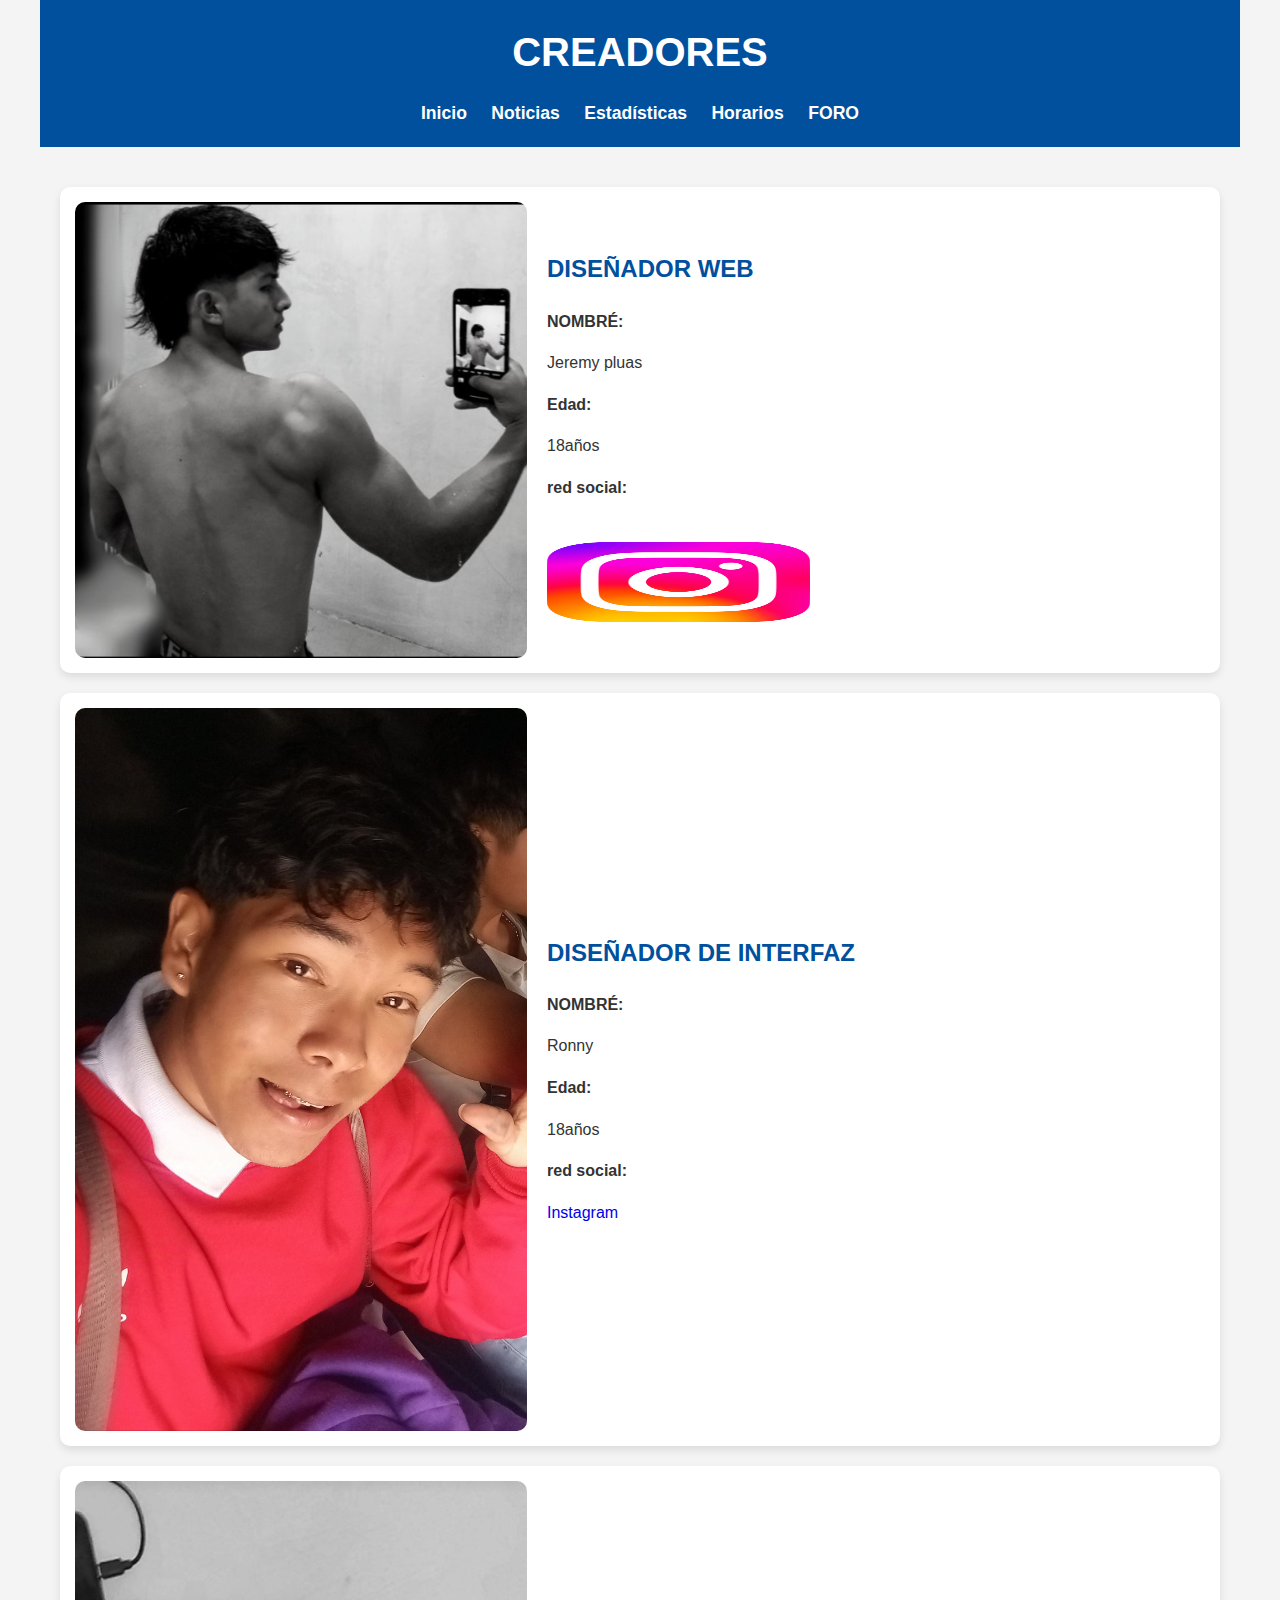
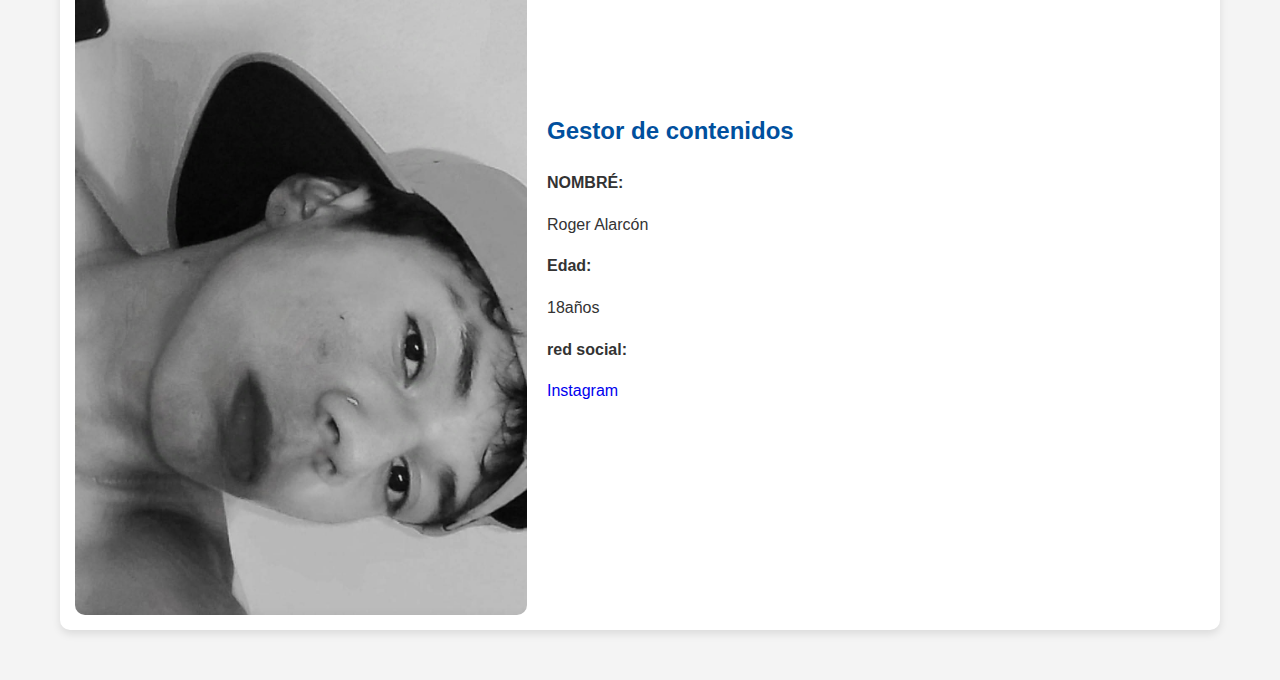
==== Desarrolladores de ma página.html @ 860e0321 "Update Desarrolladores de ma página.html" ====
<!DOCTYPE html>
<html lang="es">
<head>
    <meta charset="UTF-8">
    <meta name="viewport" content="width=device-width, initial-scale=1.0">
    <title>Fútbol Total</title>
    <link rel="stylesheet" href="/Diseño.css">
</head>
<style>
  
  
  a{
    

 
 text-decoration:none;
   
    
    
  }
  .h1{
     font-size: 35px;
    
    
  }
 
 .intro{
   
   
   
   text-align: center;
 }
 
 
 main {
    max-width: 1200px;
    margin: 20px auto;
    padding: 10px;
}

.bloque {
    display: flex;
    align-items: center;
    margin-bottom: 20px;
    background: white;
    border-radius: 10px;
    padding: 15px;
    box-shadow: 0 4px 8px rgba(0, 0, 0, 0.1);
}

.bloque img {
    width: 40%;
    border-radius: 10px;
    margin-right: 20px;
}

.bloque .texto {
    flex: 1;
}

.bloque.alternar {
    flex-direction: row-reverse;
}

.bloque.alternar img {
    margin-left: 20px;
    margin-right: 0;
}


    .insta{ 
height:80px;
    width:10%;

    }
 
 .logo{


  transition: 2s;
  max-width: 7rem;
  color: black;
  



   
   
   
   
 }  
 
 header{
   
   
 }

</style>
<body>
    <header>
   
        <h1>CREADORES</h1>
        <nav>
             <a href="/index.html">Inicio</a>
            
            <a href="/noticias.html">Noticias</a>
            <a href="/estadísticas.html">Estadísticas</a>
            <a href="/horarios.html">Horarios</a>
            
              <a href="/Inicio.html">FORO</a>
            
                       
            
      
          
        </header> 
        
      
      <main>  
      <section class="bloque">
        
      
     <img src="/JEREMY PLUAS.jpg" alt="Imagen 1">
            <div class="texto">
                <h2>DISEÑADOR WEB</h2>
              <strong> <p>NOMBRÉ:</p></strong> Jeremy pluas <br>
                  
         <strong> <p>Edad:</p></strong> 18años<br>
                   
     <strong> <p>red social:</p></strong> <br>
                <a href="https://www.instagram.com/pluas.5?igsh=MWh2bTd3OTM3djVtdQ=="><img src="insta.png" class="insta" alt=""></a>
                  
      
            
            
            </section>

            
                 <section class="bloque">
        

     <img src="/Ronny.jpg" alt="Imagen 3">
            <div class="texto">
                <h2>DISEÑADOR DE INTERFAZ</h2>
              <strong> <p>NOMBRÉ:</p></strong> Ronny <br>
                  
         <strong> <p>Edad:</p></strong> 18años<br>
                   
     <strong> <p>red social:</p></strong>  <a href="#">Instagram</a>
                  
   
      
            
            
            </section>
            
                          <section class="bloque">
        

     <img src="/ROGGER ALARCÓN.jpg" alt="Imagen 3">
            <div class="texto">
              <h2>Gestor de contenidos</h2>
                             <strong> <p>NOMBRÉ:</p></strong> Roger Alarcón<br>
                  
         <strong> <p>Edad:</p></strong> 18años<br>
                   
     <strong> <p>red social:</p></strong>  <a href="https://www.instagram.com/rogger.a.d?igsh=MWhhYm53NGUzamRv">Instagram</a>
                  
      
            
            
            </section>
             
            
              
   </main>
   

        </nav>
  

    
</section>


    
</body>


</html>
---- Diseño.css ----
/* styles.css */
body {
    font-family: Arial, sans-serif;
    margin: 0;
    padding: 0;
    line-height: 1.6;
    background-color: #f4f4f4;
    color: #333;
}

header {
    background-color: #00509e;
    color: white;
    padding: 10px 20px;
    text-align: center;
}

header nav a {
    color: white;
    margin: 0 10px;
    text-decoration: none;
    font-weight: bold;
}

header nav a:hover {
    text-decoration: underline;
}

section {
    padding: 20px;
    margin: 10px;
    background: white;
    border-radius: 5px;
    box-shadow: 0 2px 5px rgba(0, 0, 0, 0.1);
}

h2{
    color: #00509e;
}

footer {
    text-align: center;
    padding: 10px;
    background: #333;
    color: white;
    margin-top: 20px;
}

/* Estilos generales */
body {
  font-family: Arial, sans-serif;
  margin: 0;
  padding: 0;
  background: #f4f4f4;
}

/* Encabezado */
header {
  background-color: #00509e;
  color: white;
  text-align: center;
  padding: 20px 0;
}

header h1 {
  margin: 0;
  font-size: 2rem;
}

/* Navegación */
nav {
  margin-top: 15px;
}

nav a {
  margin: 0 15px;
  color: white;
  text-decoration: none;
  font-size: 1rem;
}

nav a:hover {
  text-decoration: underline;
}

/* Estilo del contenido */
section#noticias {
  padding: 20px;
  margin: 15px auto;
  background: white;
  border-radius: 5px;
  box-shadow: 0 2px 5px rgba(0, 0, 0, 0.1);
}

section#noticias h2 {
  color: #00509e;
  font-size: 1.8rem;
  margin-bottom: 15px;
}

section#noticias article {
  margin-bottom: 20px;
}

section#noticias h3 {
  color: #333;
  font-size: 1.5rem;
}

section#noticias p {
  color: #555;
  font-size: 1rem;
}

section#noticias a {
  text-decoration: none;
  color: #00509e;
}

/* Responsive: Grandes pantallas */
@media (min-width: 1024px) {
  body {
    max-width: 1200px;
    margin: 0 auto;
  }

  header h1 {
    font-size: 2.5rem;
  }

  section#noticias h2 {
    font-size: 2rem;
  }

  nav a {
    font-size: 1.1rem;
  }

  section#noticias article {
    padding: 10px 0;
  }
}

/* Responsive: Pantallas medianas (tabletas) */
@media (max-width: 1023px) and (min-width: 768px) {
  header h1 {
    font-size: 2.2rem;
  }

  section#noticias h2 {
    font-size: 1.8rem;
  }

  nav {
    display: flex;
    justify-content: center;
    gap: 15px;
    margin-top: 15px;
  }

  nav a {
    font-size: 1.1rem;
  }

  section#noticias article {
    padding: 15px;
  }
}

/* Responsive: Móviles */
@media (max-width:800px) {
  header h1 {
    font-size: 1.8rem;
  }

  section#noticias h2 {
    font-size: 1.5rem;
  }

  nav a {
    display: block;
    margin: 10px 0;
    font-size: 1.2rem;
  }

  section#noticias article {
    padding: 10px 0;
  }

  footer {
    text-align: center;
    margin-top: 20px;
    font-size: 1rem;
  }
}

footer {
  padding: 20px;
  background-color: #333;
  color: white;
}
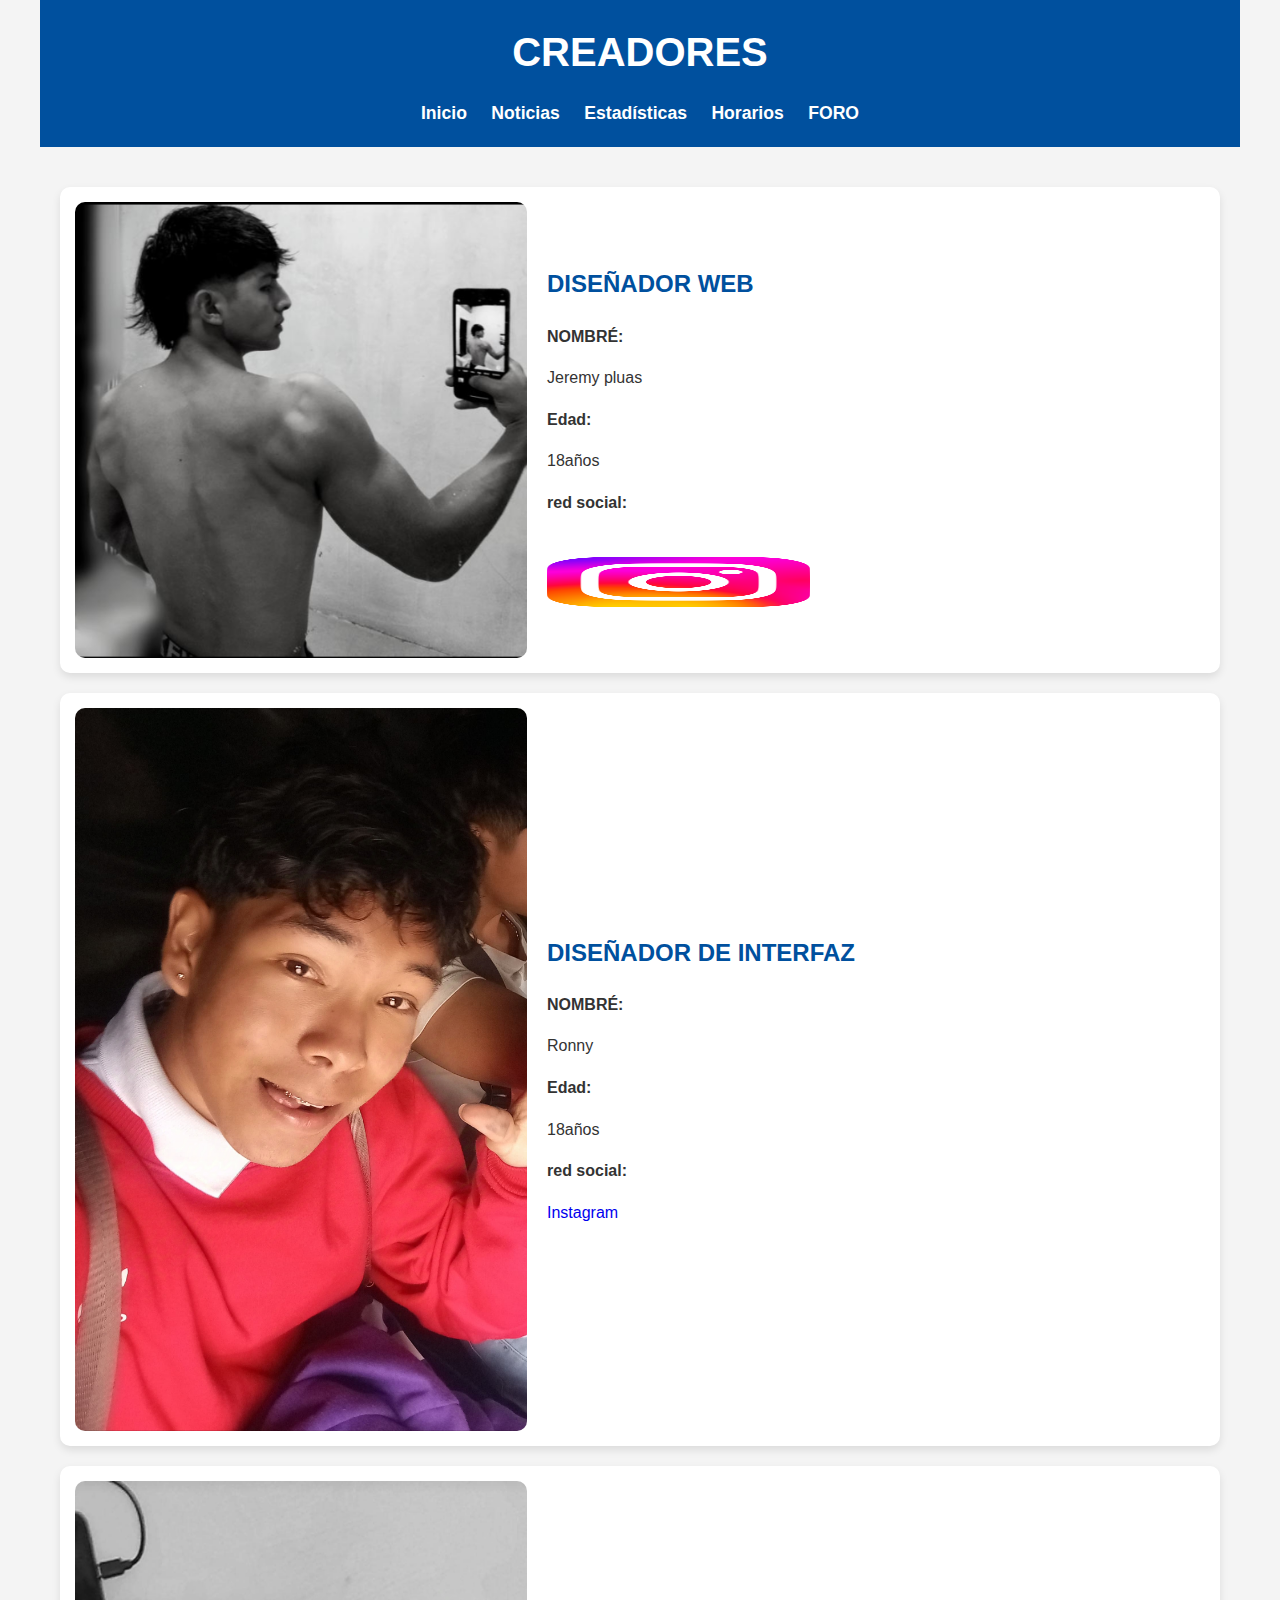
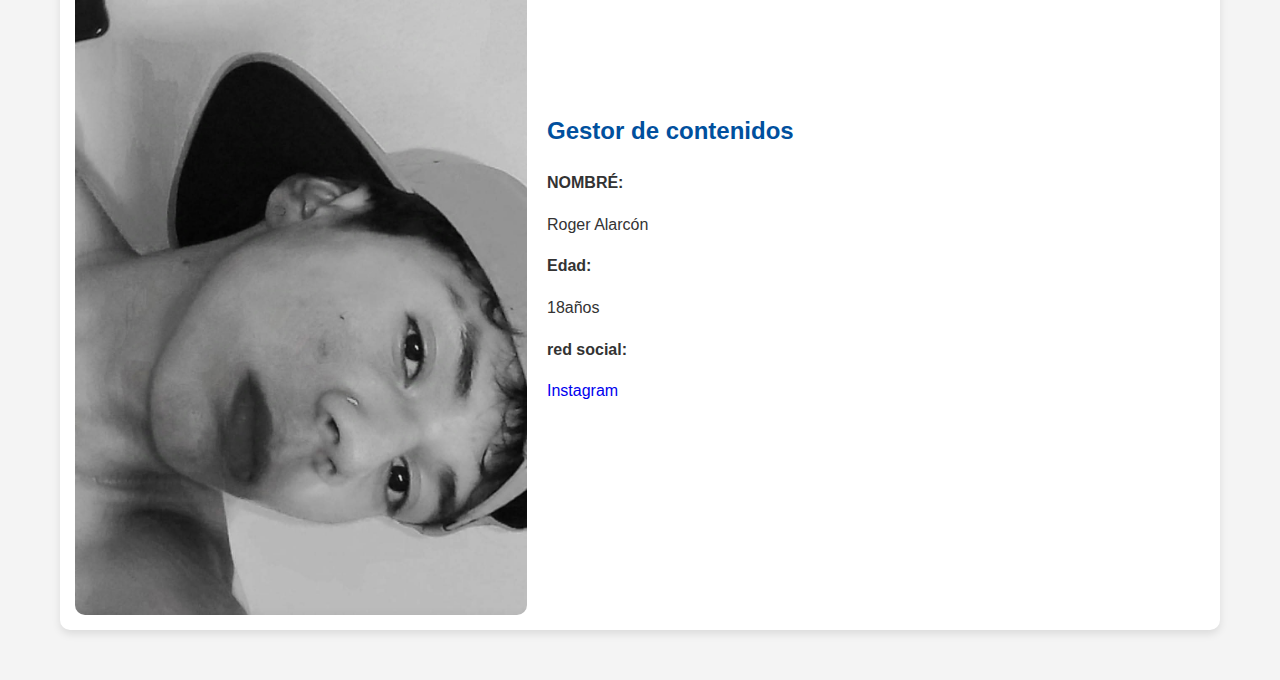
==== commit d43e48c3: "Update Desarrolladores de ma página.html" ====
--- a/Desarrolladores de ma página.html
+++ b/Desarrolladores de ma página.html
@@ -69,8 +69,8 @@
 
 
     .insta{ 
-height:80px;
-    width:10%;
+height:50px;
+    width:20px;
 
     }
  
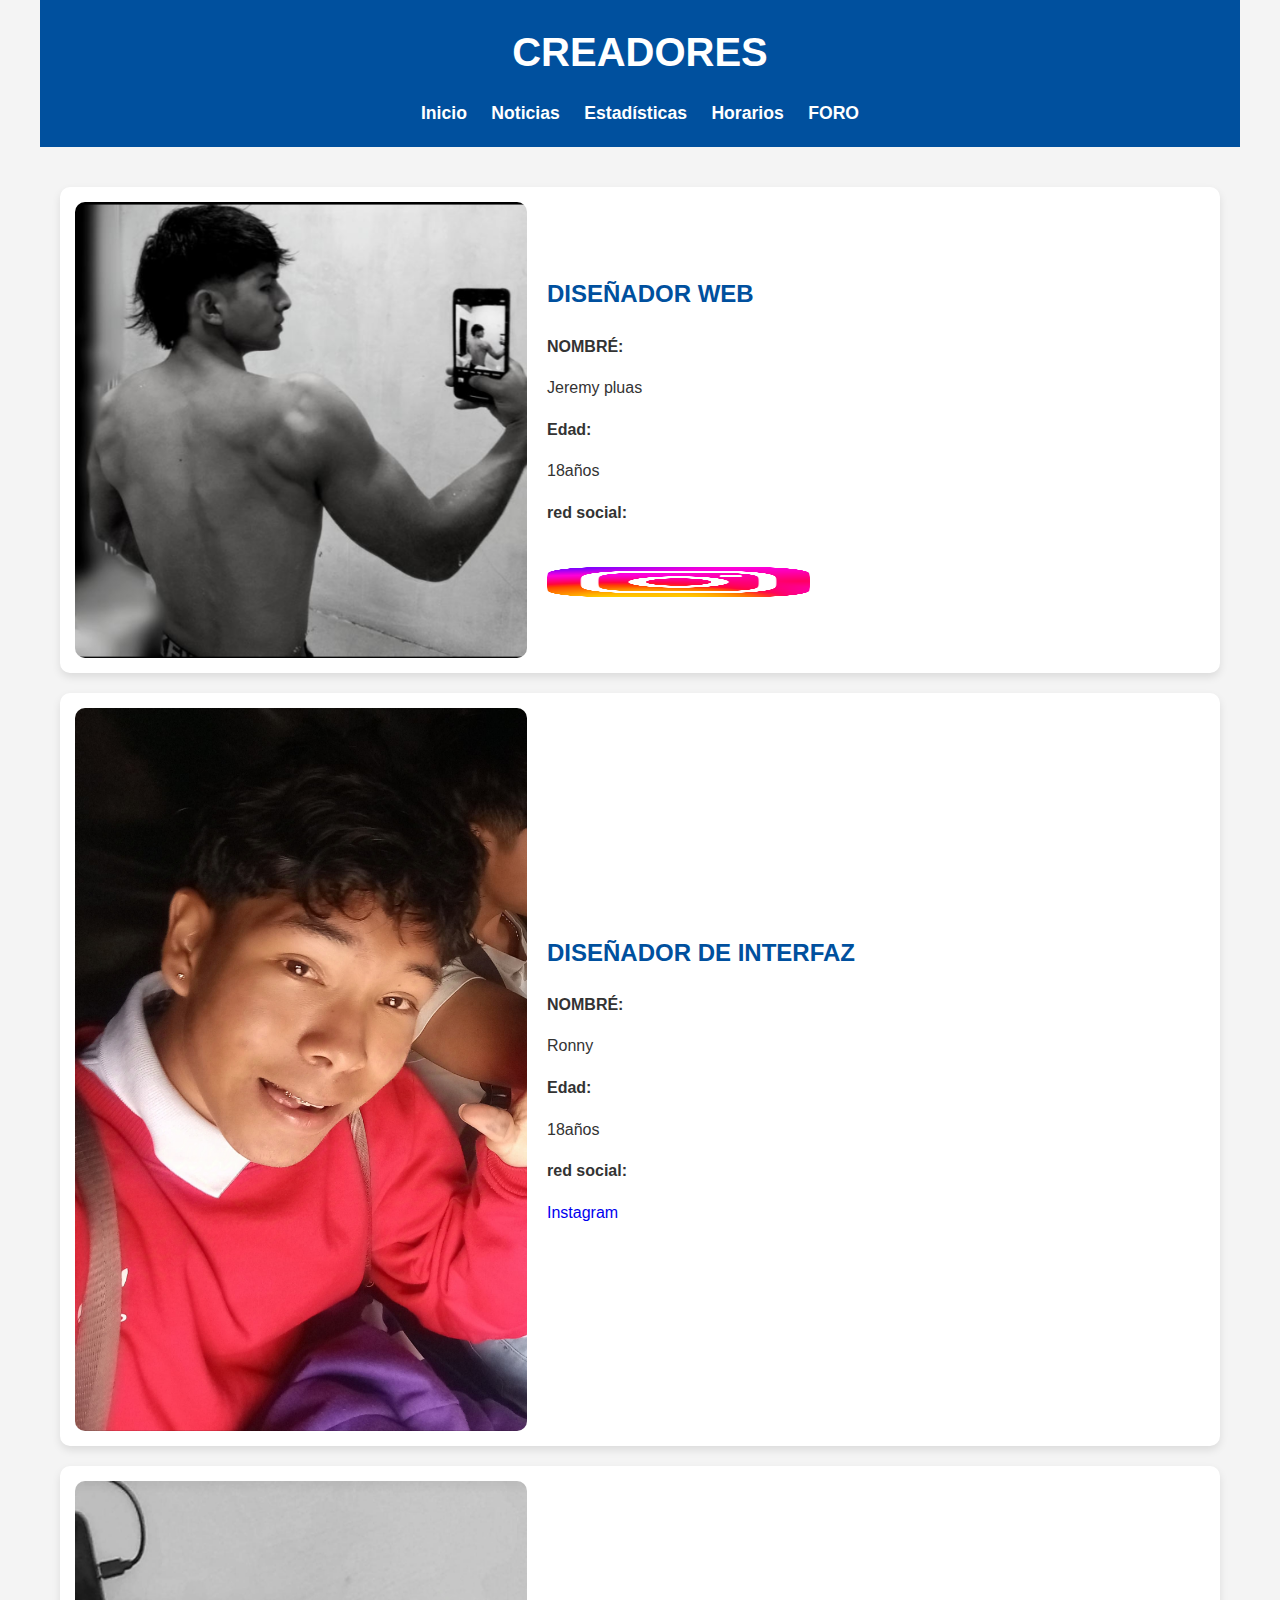
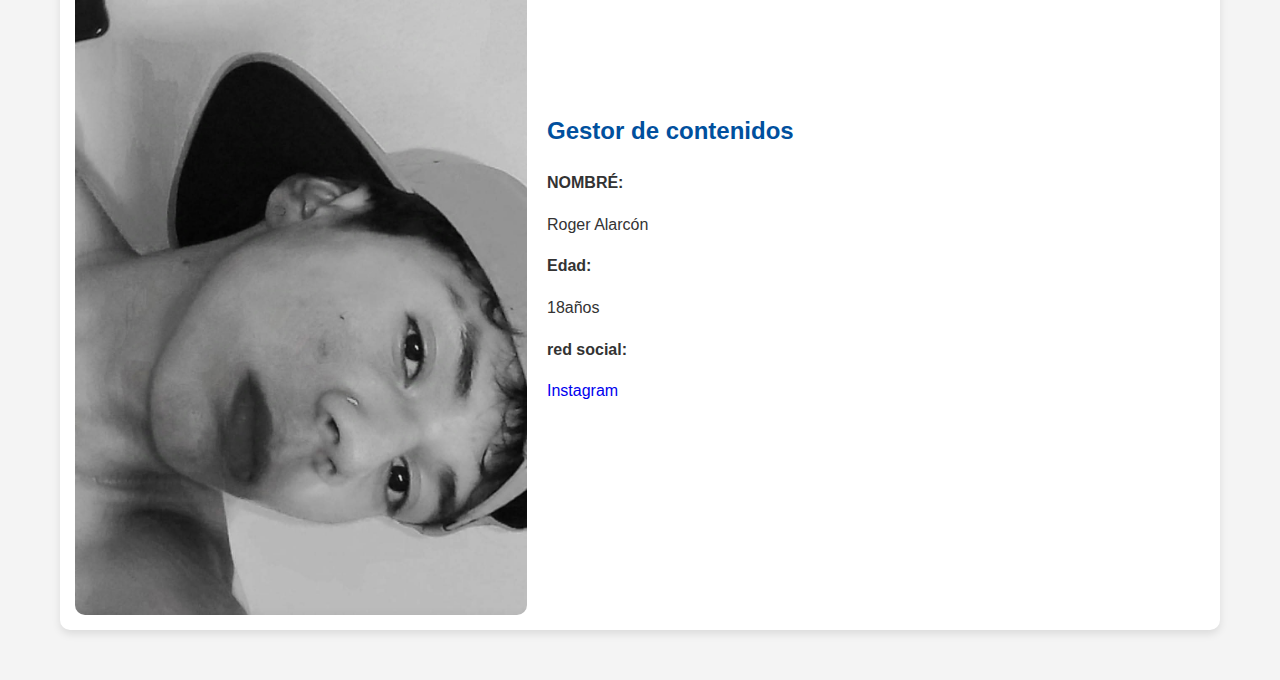
==== commit f1f60d8d: "Update Desarrolladores de ma página.html" ====
--- a/Desarrolladores de ma página.html
+++ b/Desarrolladores de ma página.html
@@ -69,8 +69,8 @@
 
 
     .insta{ 
-height:50px;
-    width:20px;
+height:30px;
+    width:auto;
 
     }
  
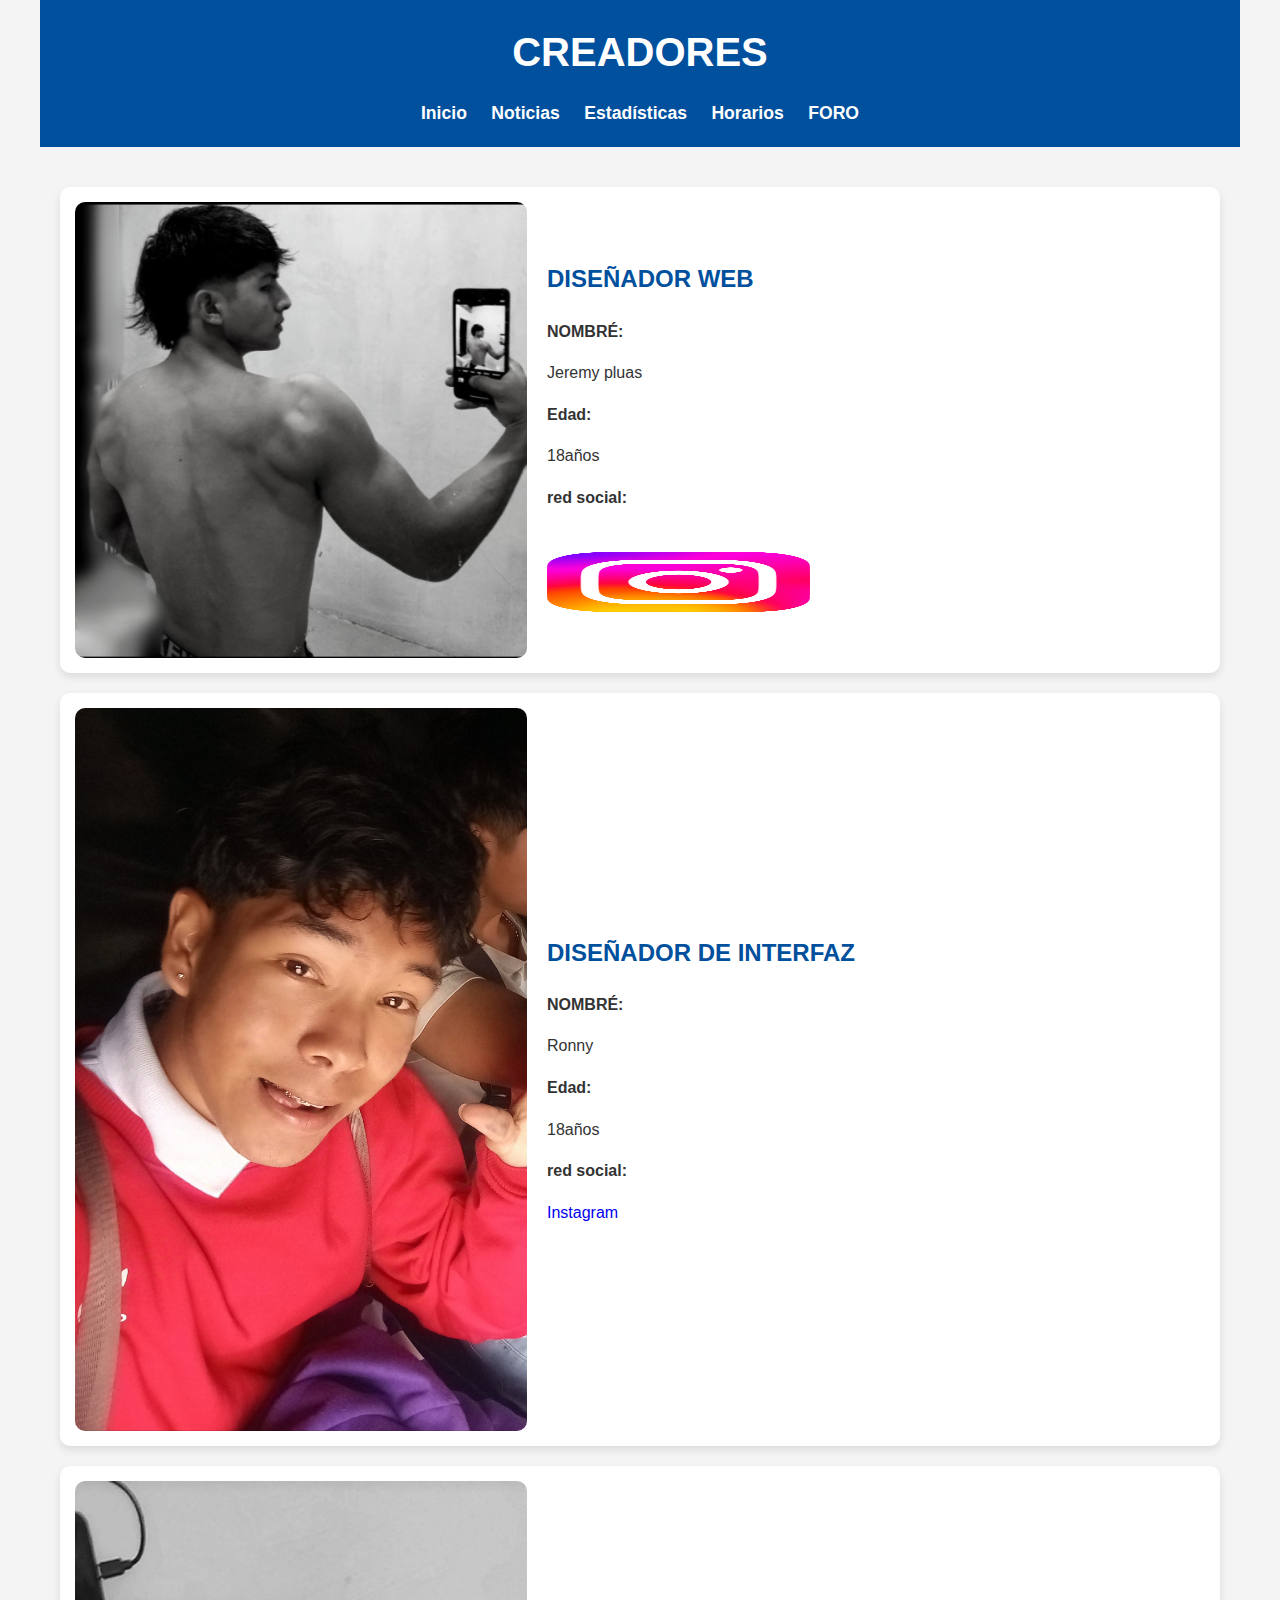
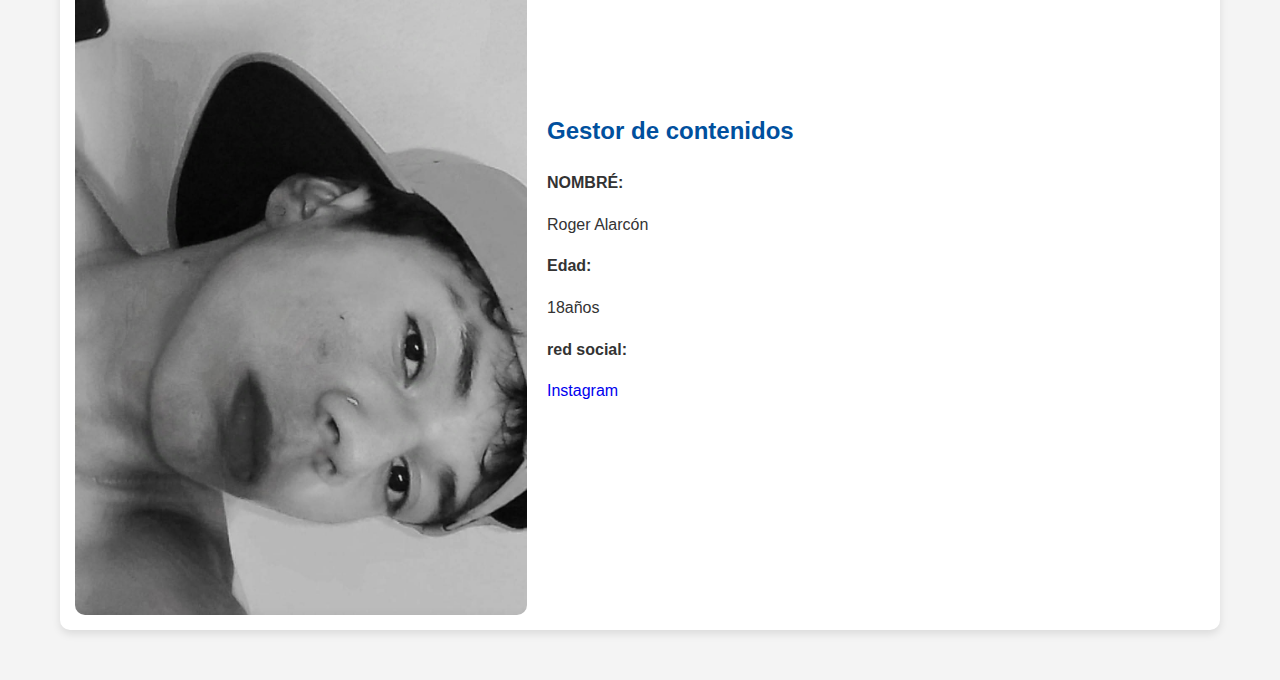
==== commit e13f8fa3: "Update Desarrolladores de ma página.html" ====
--- a/Desarrolladores de ma página.html
+++ b/Desarrolladores de ma página.html
@@ -69,7 +69,7 @@
 
 
     .insta{ 
-height:30px;
+height:60px;
     width:auto;
 
     }
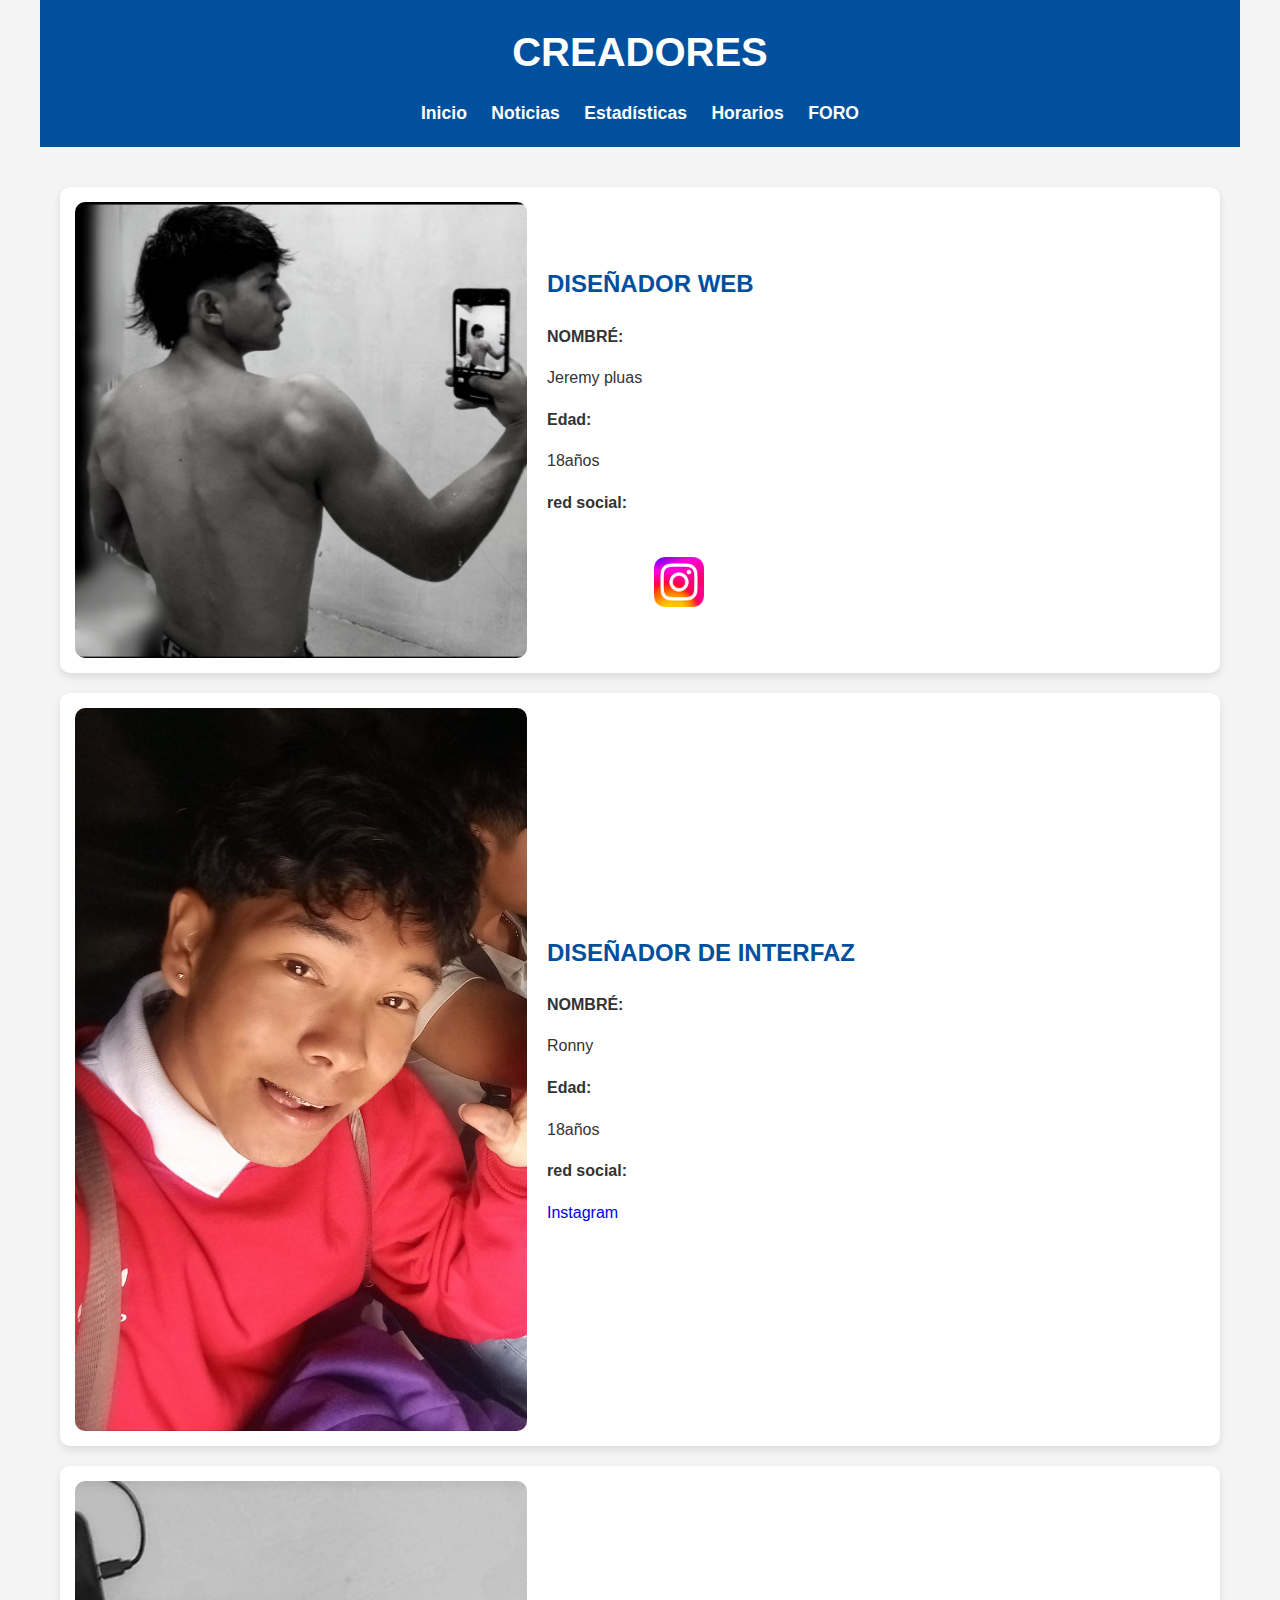
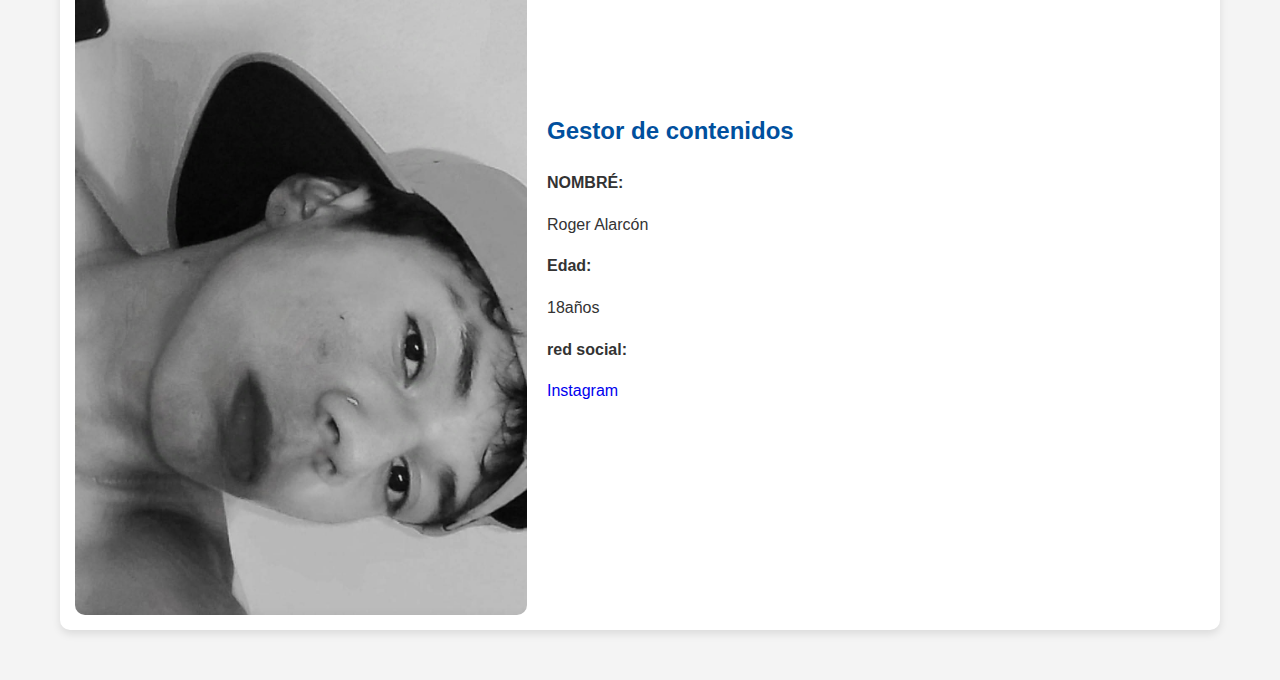
==== commit dce4799f: "Update Desarrolladores de ma página.html" ====
--- a/Desarrolladores de ma página.html
+++ b/Desarrolladores de ma página.html
@@ -71,9 +71,18 @@
     .insta{ 
 height:60px;
     width:auto;
+object-fit:contain;
+    }
 
+@media (min-width: 1024px) {
+    .insta{
+        height: 50px;
+        width: 50px;
     }
- 
+}
+
+
+    
  .logo{
 
 
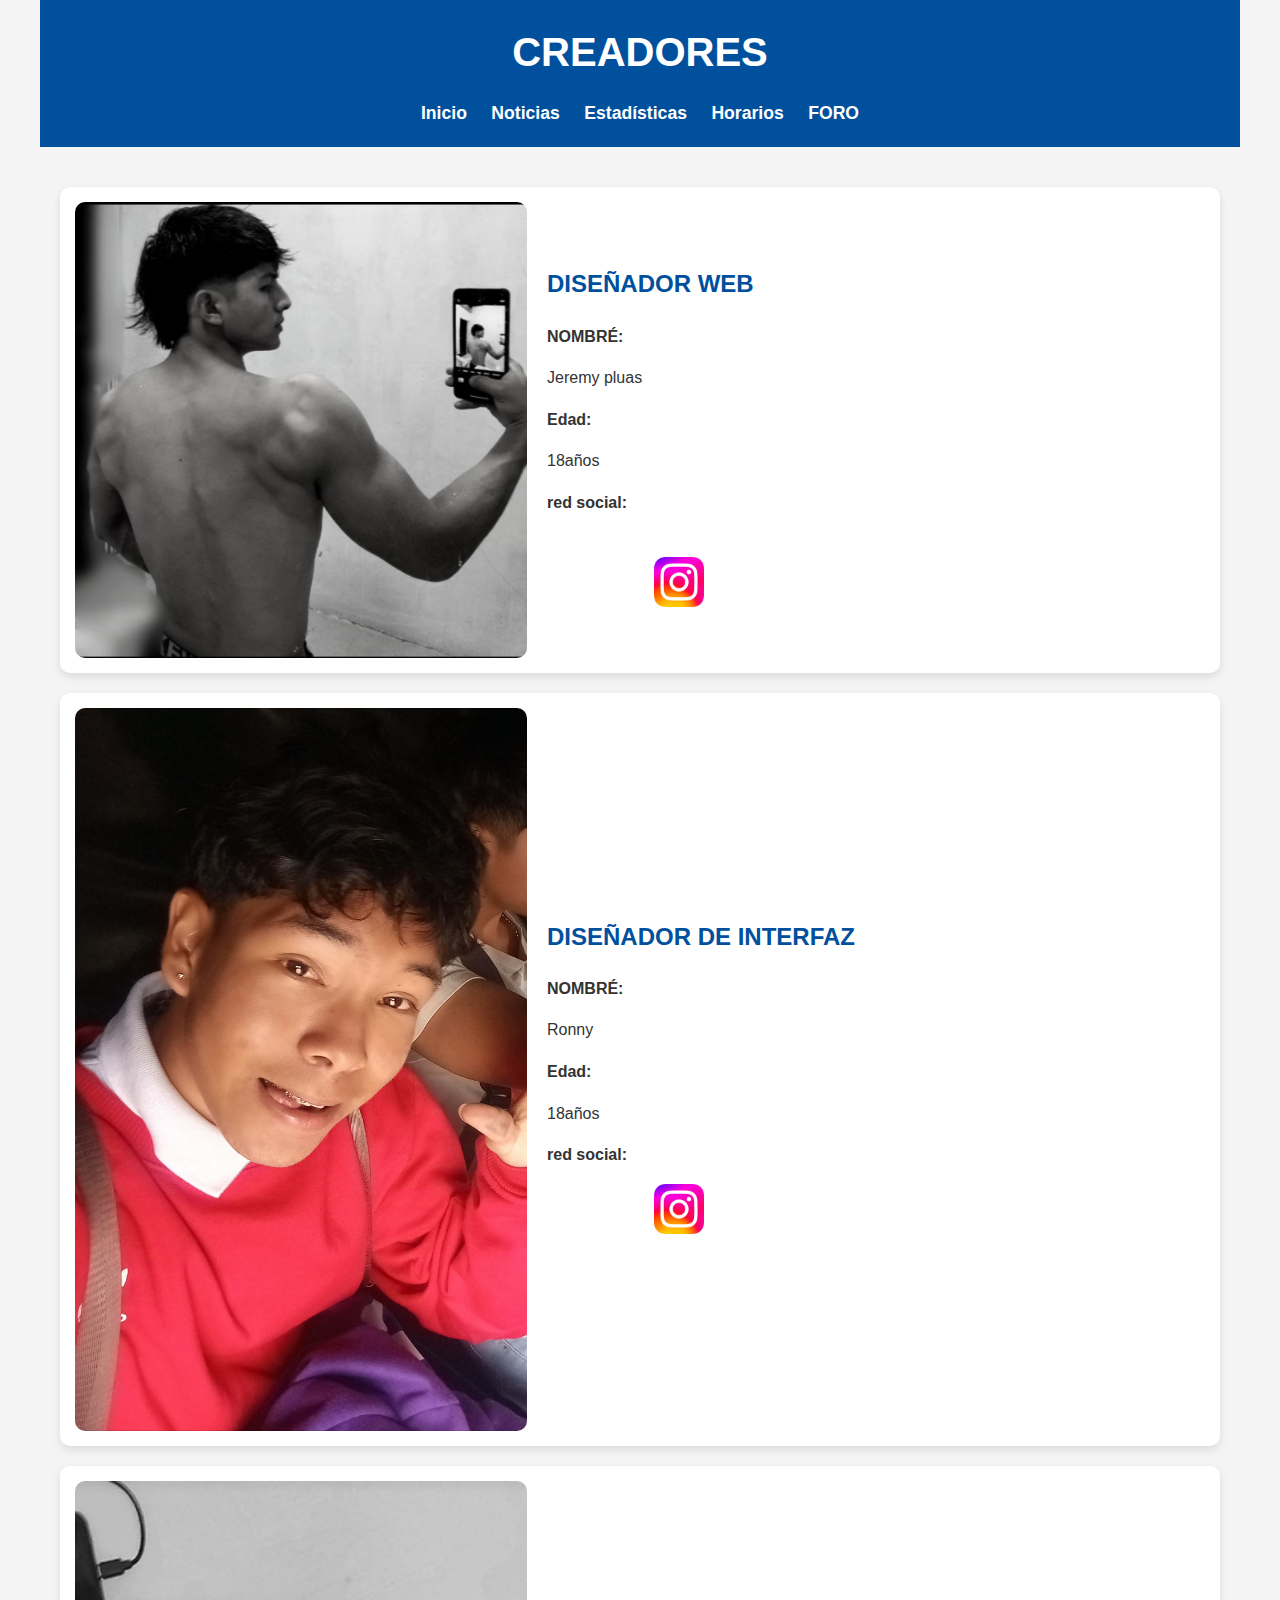
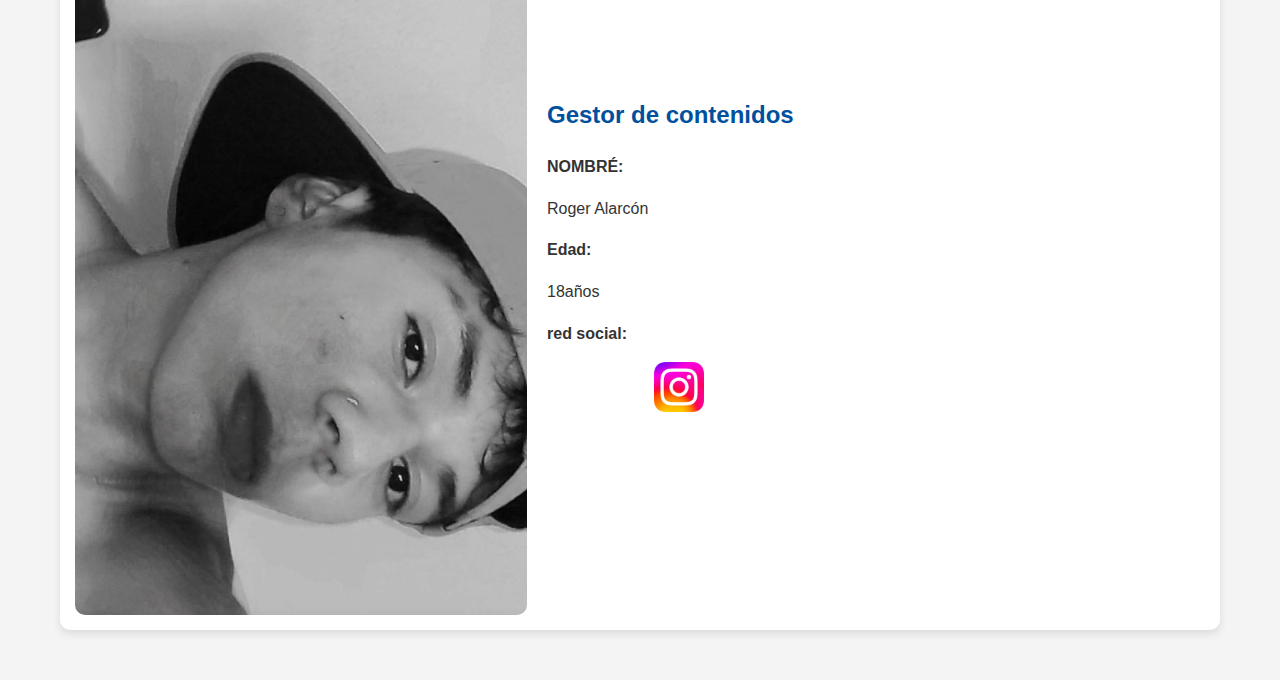
==== commit bcfb17a1: "Update Desarrolladores de ma página.html" ====
--- a/Desarrolladores de ma página.html
+++ b/Desarrolladores de ma página.html
@@ -155,7 +155,7 @@
                   
          <strong> <p>Edad:</p></strong> 18años<br>
                    
-     <strong> <p>red social:</p></strong>  <a href="#">Instagram</a>
+     <strong> <p>red social:</p></strong>  <a href="#"><img src="insta.png" class="insta" alt=""></a>
                   
    
       
@@ -173,7 +173,7 @@
                   
          <strong> <p>Edad:</p></strong> 18años<br>
                    
-     <strong> <p>red social:</p></strong>  <a href="https://www.instagram.com/rogger.a.d?igsh=MWhhYm53NGUzamRv">Instagram</a>
+     <strong> <p>red social:</p></strong>  <a href="https://www.instagram.com/rogger.a.d?igsh=MWhhYm53NGUzamRv"><img src="insta.png" class="insta" alt=""></a>
                   
       
             
